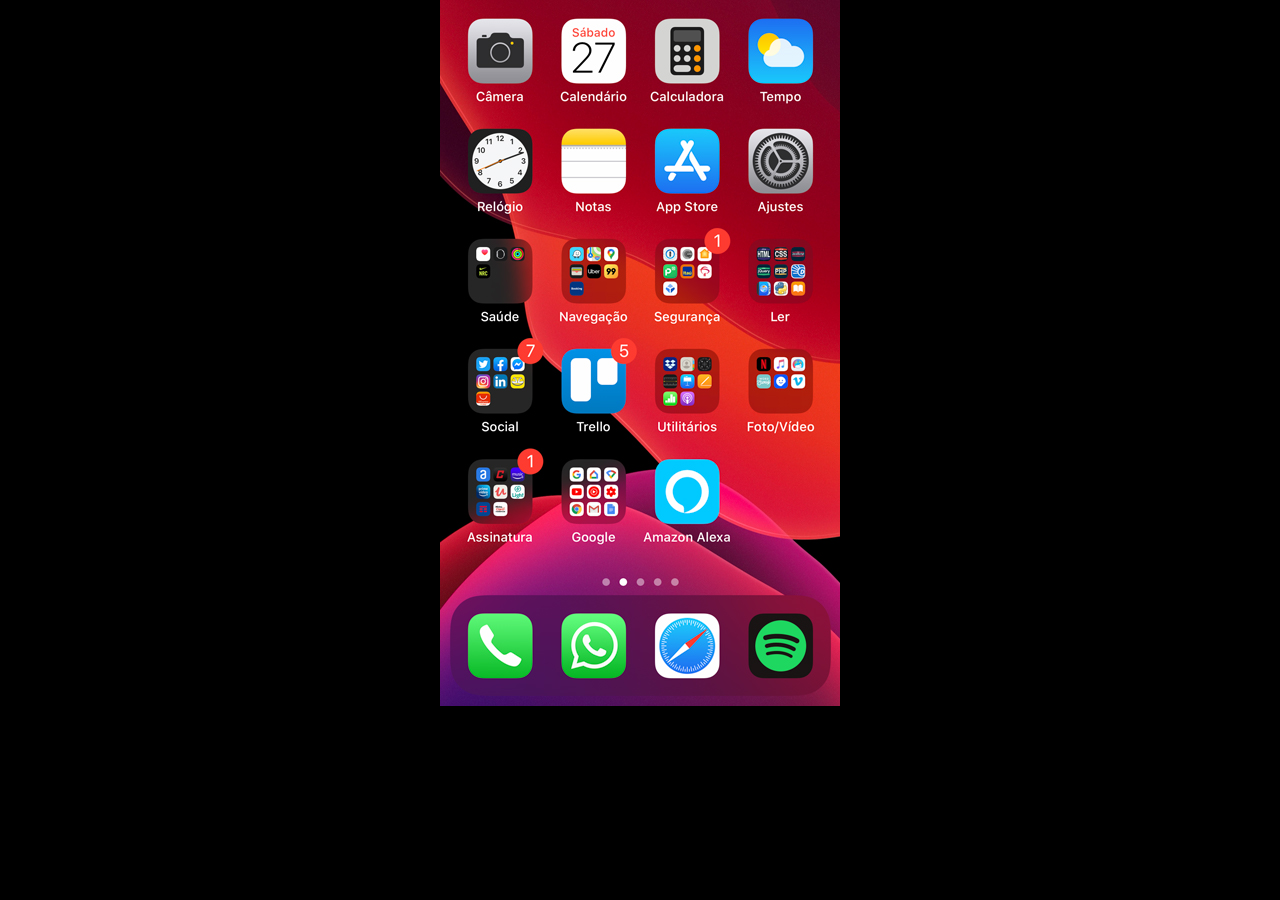
==== home.html @ f7b6b539 "Create home.html" ====
<!DOCTYPE html>
<html lang="en">
<head>
    <meta charset="UTF-8">
    <meta http-equiv="X-UA-Compatible" content="IE=edge">
    <meta name="viewport" content="width=device-width, initial-scale=1.0">
    <title>Home</title>
</head>
<style>
    * {
        margin: 0px;
        padding: 0px;
    }
    body {
        height: 100vh;
        width: 100vw;
        background: black url(imagens/tela-home.jpg) no-repeat top center;
    }
</style>
<body>
    
</body>
</html>
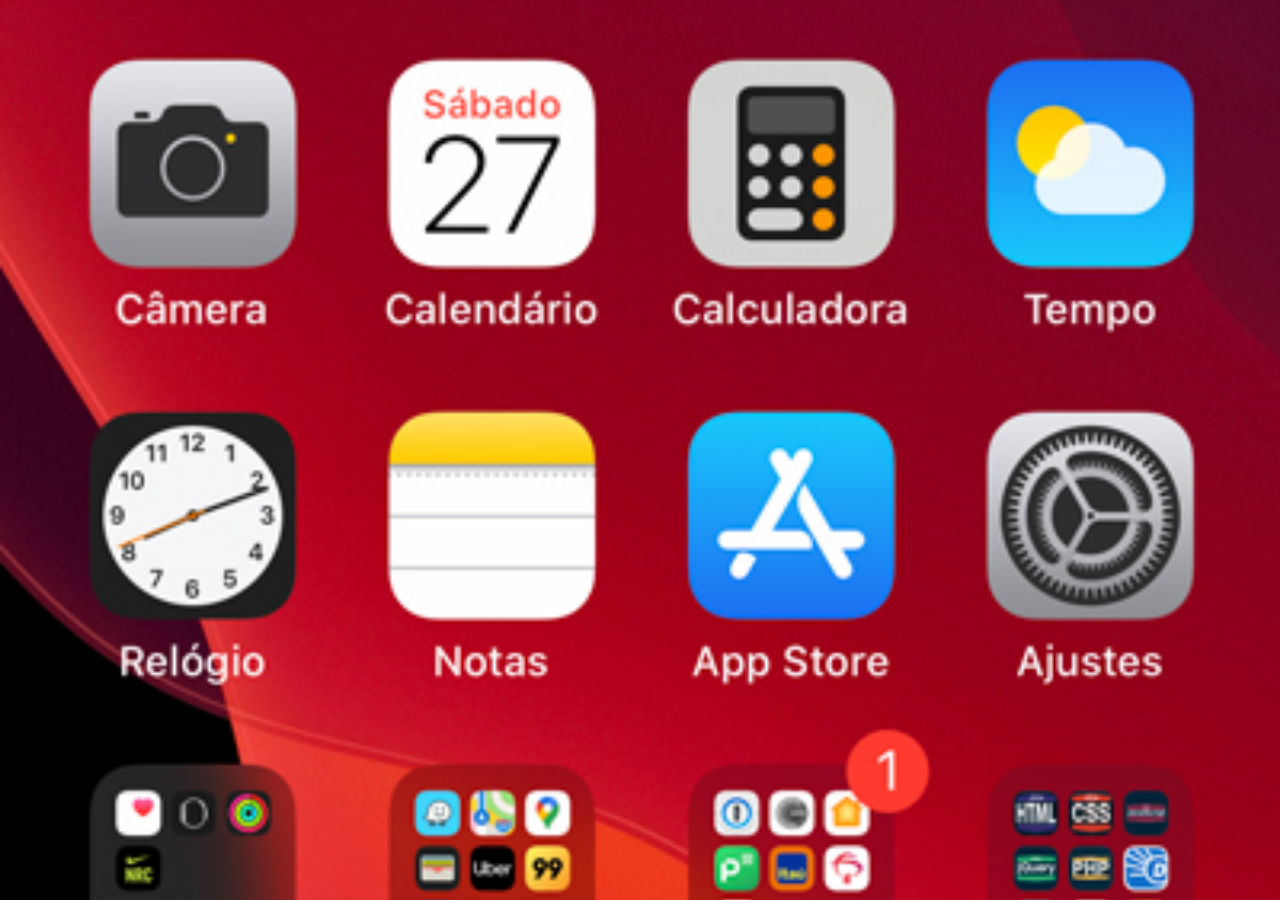
==== commit cba63676: "Criei a tela home" ====
--- a/home.html
+++ b/home.html
@@ -15,6 +15,7 @@
         height: 100vh;
         width: 100vw;
         background: black url(imagens/tela-home.jpg) no-repeat top center;
+        background-size: cover;
     }
 </style>
 <body>
